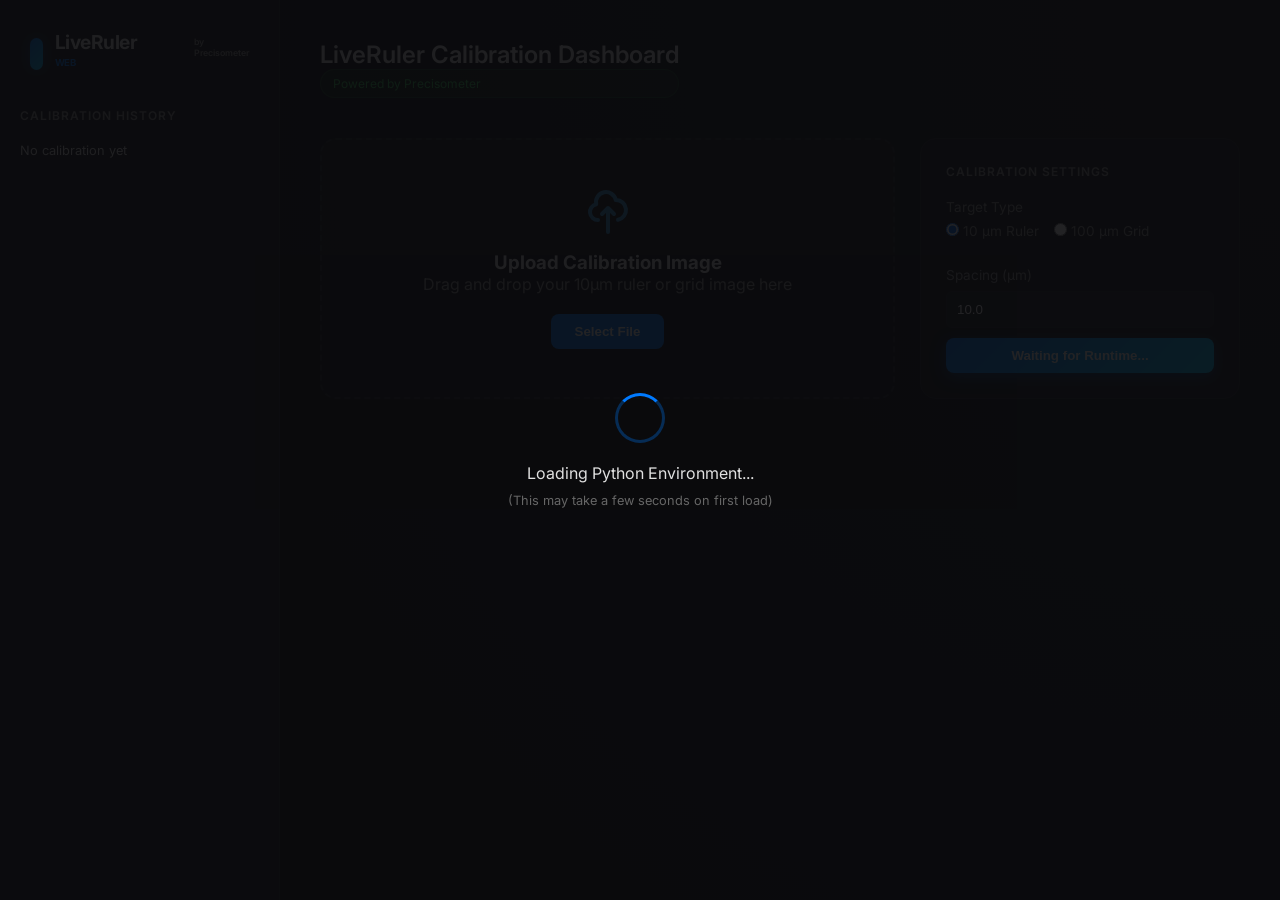
==== docs/index.html @ 35a40a42 "Add docs folder for GitHub Pages" ====
<!DOCTYPE html>
<html lang="en">
<head>
    <meta charset="UTF-8">
    <meta name="viewport" content="width=device-width, initial-scale=1.0">
    <title>LiveRuler Web - Microscope Calibration</title>
    <link href="https://fonts.googleapis.com/css2?family=Inter:wght@300;400;500;600;700&display=swap" rel="stylesheet">
    <link rel="stylesheet" href="static/css/style.css">
    <!-- PyScript JS/CSS -->
    <link rel="stylesheet" href="https://pyscript.net/releases/2024.1.1/core.css" />
    <script type="module" src="https://pyscript.net/releases/2024.1.1/core.js"></script>
    <style>
        .loading-overlay {
            position: fixed;
            top: 0; left: 0; width: 100%; height: 100%;
            background: rgba(10, 11, 13, 0.9);
            display: flex; flex-direction: column; 
            align-items: center; justify-content: center;
            z-index: 9999;
        }
        .spinner {
            width: 50px; height: 50px;
            border: 3px solid rgba(0, 122, 255, 0.3);
            border-top: 3px solid var(--accent);
            border-radius: 50%;
            animation: spin 1s linear infinite;
            margin-bottom: 20px;
        }
        @keyframes spin { 100% { transform: rotate(360deg); } }
        #history-list { font-size: 0.8rem; }
        .pyscript-hidden { display: none; }
    </style>
</head>
<body>
    <div id="loading" class="loading-overlay">
        <div class="spinner"></div>
        <p>Loading Python Environment...</p>
        <p style="font-size: 0.8rem; color: #666; margin-top: 10px;">(This may take a few seconds on first load)</p>
    </div>

    <div class="app-container">
        <aside class="sidebar">
            <div class="logo-area">
                <div class="logo-icon"></div>
                <h1>LiveRuler <span style="font-size: 0.6rem; color: var(--accent); vertical-align: super;">WEB</span></h1>
                <p style="font-size: 0.55rem; color: var(--text-dim); margin-top: -15px; margin-left: 45px; font-weight: 600;">by Precisometer</p>
            </div>
            <nav class="history-panel">
                <div class="section-title">Calibration History</div>
                <div id="history-list" class="history-list">
                    <div class="empty-msg">No calibration yet</div>
                </div>
            </nav>
        </aside>

        <main class="main-content">
            <header>
                <div class="header-left">
                    <h2>LiveRuler Calibration Dashboard</h2>
                    <div class="status-badge">Powered by Precisometer</div>
                </div>
                <!-- Removed local logo reference for portability -->
            </header>

            <section class="calibration-hero">
                <div class="card upload-card" id="drop-zone">
                    <div class="upload-content">
                        <div class="upload-icon"></div>
                        <h3>Upload Calibration Image</h3>
                        <p>Drag and drop your 10µm ruler or grid image here</p>
                        <input type="file" id="file-input" hidden accept="image/*">
                        <button class="btn btn-primary" id="select-btn">Select File</button>
                    </div>
                </div>

                <div class="card settings-card">
                    <div class="section-title">Calibration Settings</div>
                    <div class="form-group">
                        <label>Target Type</label>
                        <div class="radio-group">
                            <label class="radio-label">
                                <input type="radio" name="target-type" value="ruler" checked> 10 µm Ruler
                            </label>
                            <label class="radio-label">
                                <input type="radio" name="target-type" value="grid"> 100 µm Grid
                            </label>
                        </div>
                    </div>
                    <div class="form-group">
                        <label>Spacing (µm)</label>
                        <input type="number" id="spacing-input" value="10.0" step="0.1">
                    </div>
                    <button class="btn btn-glow" id="run-btn" disabled>Waiting for Runtime...</button>
                </div>
            </section>

            <section class="results-container" id="results-view" style="display: none;">
                <div class="results-header" style="display: flex; justify-content: space-between; align-items: center; margin-bottom: 20px;">
                    <div class="section-title" style="margin-bottom: 0;">Analysis Results</div>
                    <button class="copy-btn" id="close-btn">Close Results</button>
                </div>
                <div class="results-grid">
                    <div class="card result-card" style="grid-column: span 2;">
                        <span class="label">PIXEL SCALE</span>
                        <div class="value-row">
                            <span id="scale-val" class="main-value">0.000000</span>
                            <button class="copy-btn" id="copy-btn">Copy</button>
                        </div>
                    </div>
                    <div class="card alignment-card">
                        <span class="label">ORIENTATION</span>
                        <div class="value-row">
                            <span id="tilt-angle-val" class="main-value">0.00°</span>
                            <span class="badge success">Corrected</span>
                        </div>
                    </div>
                    <div class="card metadata-card">
                        <span class="label">RESOLUTION</span>
                        <div class="value-row">
                            <span id="resolution-val" class="main-value">0 x 0</span>
                        </div>
                    </div>
                </div>

                <div class="card visual-verification">
                    <div class="section-title">Visual Verification</div>
                    <div class="debug-img-container">
                        <img id="debug-img" src="" alt="Calibration Debug View">
                    </div>
                </div>
            </section>
        </main>
    </div>

    <!-- Toast for notifications -->
    <div id="toast" class="toast">Copied to clipboard!</div>

    <script type="py" config='{
        "packages": ["numpy", "opencv-python", "scipy", "matplotlib"],
        "files": {
            "calibration_core.py": "./calibration_core.py"
        }
    }'>
from pyodide.http import pyfetch
from pyodide.ffi import create_proxy
from js import document, Uint8Array, window, FileReader, JSON
import calibration_core
import io

selected_file_data = None

async def handle_file(event):
    global selected_file_data
    file_list = event.target.files
    if file_list.length > 0:
        file = file_list.item(0)
        array_buffer = await file.array_buffer()
        selected_file_data = array_buffer.to_bytes()
        document.querySelector('.upload-card h3').textContent = file.name
        document.querySelector('.upload-card p').textContent = f"File selected ({len(selected_file_data)//1024} KB)"

async def run_analysis(event):
    if selected_file_data is None:
        window.alert("Please select an image first.")
        return
        
    btn = document.getElementById('run-btn')
    btn.textContent = "Analyzing..."
    btn.disabled = True
    
    try:
        spacing = float(document.getElementById('spacing-input').value)
        results = calibration_core.process_image_data(selected_file_data, spacing)
        
        if "error" in results:
            window.alert(f"Error: {results['error']}")
        else:
            show_results(results)
    except Exception as e:
        window.alert(f"Failed: {str(e)}")
    finally:
        btn.textContent = "Run Analysis"
        btn.disabled = False

def show_results(data):
    document.getElementById('results-view').style.display = 'block'
    document.getElementById('scale-val').textContent = f"{data['scale']:.6f}"
    document.getElementById('tilt-angle-val').textContent = f"{data['tilt_angle']:.2f}°"
    document.getElementById('resolution-val').textContent = f"{data['width']} x {data['height']}"
    document.getElementById('debug-img').src = data['debug_img']
    document.getElementById('results-view').scrollIntoView()
    
    # Store in history (simple version for web)
    add_to_history(data)

def add_to_history(data):
    # This is just for the current session in the web version
    h_list = document.getElementById('history-list')
    if h_list.querySelector('.empty-msg'):
        h_list.innerHTML = ''
    
    import datetime
    ts = datetime.datetime.now().strftime("%H:%M:%S")
    
    item = document.createElement('div')
    item.className = 'history-item'
    item.innerHTML = f"""
        <div class="ts">{ts}</div>
        <div class="file-name">Measurement</div>
        <div class="ts">{data['scale']:.4f} \u00b5m/px</div>
    """
    h_list.prepend(item)

# Wire up events
file_input = document.getElementById('file-input')
file_input.onchange = create_proxy(handle_file)

select_btn = document.getElementById('select-btn')
select_btn.onclick = create_proxy(lambda e: file_input.click())

run_btn = document.getElementById('run-btn')
run_btn.onclick = create_proxy(run_analysis)

# Cleanup UI once loaded
document.getElementById('loading').style.display = 'none'
run_btn.disabled = False
run_btn.textContent = "Run Analysis"

# Copy/Close buttons logic in JS below
    </script>

    <script>
        // Simple JS for UI interactions
        document.getElementById('copy-btn').onclick = () => {
            const val = document.getElementById('scale-val').textContent;
            navigator.clipboard.writeText(val).then(() => {
                const toast = document.getElementById('toast');
                toast.classList.add('show');
                setTimeout(() => toast.classList.remove('show'), 2000);
            });
        };
        document.getElementById('close-btn').onclick = () => {
            document.getElementById('results-view').style.display = 'none';
        };

        // Handle drop zone
        const dropZone = document.getElementById('drop-zone');
        dropZone.addEventListener('dragover', (e) => {
            e.preventDefault();
            dropZone.classList.add('dragover');
        });
        dropZone.addEventListener('dragleave', () => dropZone.classList.remove('dragover'));
        dropZone.addEventListener('drop', (e) => {
            e.preventDefault();
            dropZone.classList.remove('dragover');
            if (e.dataTransfer.files.length > 0) {
                document.getElementById('file-input').files = e.dataTransfer.files;
                document.getElementById('file-input').dispatchEvent(new Event('change'));
            }
        });
    </script>
</body>
</html>
---- docs/static/css/style.css ----
:root {
    --bg-dark: #0a0b0d;
    --bg-card: #14161a;
    --accent: #007aff;
    --accent-glow: rgba(0, 122, 255, 0.4);
    --text-main: #e0e0e0;
    --text-dim: #949494;
    --border: #22252a;
    --success: #34c759;
}

* {
    box-sizing: border-box;
    margin: 0;
    padding: 0;
}

body {
    font-family: 'Inter', sans-serif;
    background-color: var(--bg-dark);
    color: var(--text-main);
    height: 100vh;
    overflow: hidden;
}

.app-container {
    display: flex;
    height: 100vh;
}

/* Sidebar */
.sidebar {
    width: 280px;
    background-color: var(--bg-card);
    border-right: 1px solid var(--border);
    display: flex;
    flex-direction: column;
}

.logo-area {
    padding: 30px;
    display: flex;
    align-items: center;
    gap: 12px;
}

.logo-icon {
    width: 32px;
    height: 32px;
    background: linear-gradient(135deg, #007aff, #00c6ff);
    border-radius: 8px;
    box-shadow: 0 0 15px var(--accent-glow);
}

.logo-area h1 {
    font-size: 1.2rem;
    font-weight: 700;
    letter-spacing: -0.5px;
}

.history-panel {
    flex: 1;
    overflow-y: auto;
    padding: 0 20px 20px;
}

.section-title {
    font-size: 0.75rem;
    font-weight: 600;
    color: var(--text-dim);
    text-transform: uppercase;
    letter-spacing: 1px;
    margin-bottom: 20px;
}

.history-list {
    display: flex;
    flex-direction: column;
    gap: 10px;
}

.history-item {
    background: #1c1f24;
    padding: 12px;
    border-radius: 8px;
    border: 1px solid transparent;
    cursor: pointer;
    transition: all 0.2s;
}

.history-item:hover {
    border-color: var(--accent);
    background: #23272d;
}

.history-item .ts {
    font-size: 0.7rem;
    color: var(--text-dim);
    margin-bottom: 4px;
}

.history-item .file-name {
    font-size: 0.85rem;
    font-weight: 500;
}

/* Main Content */
.main-content {
    flex: 1;
    padding: 40px;
    overflow-y: auto;
    background: radial-gradient(circle at top right, #111418, transparent);
}

header {
    display: flex;
    justify-content: space-between;
    align-items: center;
    margin-bottom: 40px;
}

header h2 {
    font-size: 1.5rem;
    font-weight: 600;
}

.status-badge {
    font-size: 0.75rem;
    background: rgba(52, 199, 89, 0.1);
    color: var(--success);
    padding: 6px 12px;
    border-radius: 20px;
    border: 1px solid rgba(52, 199, 89, 0.2);
}

.calibration-hero {
    display: grid;
    grid-template-columns: 1fr 320px;
    gap: 25px;
    margin-bottom: 30px;
}

.card {
    background: var(--bg-card);
    border: 1px solid var(--border);
    border-radius: 16px;
    padding: 25px;
    transition: transform 0.2s, box-shadow 0.2s;
}

.upload-card {
    display: flex;
    align-items: center;
    justify-content: center;
    min-height: 250px;
    border: 2px dashed var(--border);
    background: rgba(20, 22, 26, 0.5);
}

.upload-card.dragover {
    border-color: var(--accent);
    background: rgba(0, 122, 255, 0.05);
}

.upload-content {
    text-align: center;
}

.upload-icon {
    width: 48px;
    height: 48px;
    margin: 0 auto 15px;
    background: url('data:image/svg+xml;utf8,<svg xmlns="http://www.w3.org/2000/svg" fill="none" viewBox="0 0 24 24" stroke="%233498db"><path stroke-linecap="round" stroke-linejoin="round" stroke-width="2" d="M7 16a4 4 0 01-.88-7.903A5 5 0 1115.9 6L16 6a5 5 0 011 9.9M15 13l-3-3m0 0l-3 3m3-3v12"/></svg>') no-repeat center;
}

.upload-content p {
    color: var(--text-dim);
    margin-bottom: 20px;
}

.btn {
    padding: 10px 24px;
    border-radius: 8px;
    font-weight: 600;
    cursor: pointer;
    border: none;
    transition: 0.2s;
}

.btn-primary {
    background-color: var(--accent);
    color: white;
}

.btn-primary:hover {
    background-color: #0066d6;
}

.btn-glow {
    width: 100%;
    margin-top: 10px;
    background: linear-gradient(135deg, #007aff, #00c6ff);
    color: white;
    box-shadow: 0 4px 15px var(--accent-glow);
}

.btn-glow:hover {
    transform: translateY(-2px);
    box-shadow: 0 6px 20px var(--accent-glow);
}

.form-group {
    margin-top: 20px;
}

.form-group label {
    display: block;
    font-size: 0.85rem;
    color: var(--text-dim);
    margin-bottom: 8px;
}

.radio-group {
    display: flex;
    gap: 15px;
}

.radio-label {
    font-size: 0.9rem;
    display: flex;
    align-items: center;
    gap: 6px;
}

input[type="number"] {
    width: 100%;
    background: #1c1f24;
    border: 1px solid var(--border);
    color: white;
    padding: 10px;
    border-radius: 6px;
}

/* Results section */
.results-grid {
    display: grid;
    grid-template-columns: 1fr 1fr;
    gap: 25px;
    margin-bottom: 25px;
}

.result-card .label {
    font-size: 0.75rem;
    font-weight: 700;
    color: var(--accent);
    letter-spacing: 0.5px;
}

.value-row {
    display: flex;
    justify-content: space-between;
    align-items: center;
    margin-top: 10px;
}

.main-value {
    font-size: 2rem;
    font-weight: 700;
    font-family: monospace;
}

.copy-btn {
    background: transparent;
    border: 1px solid var(--border);
    color: var(--text-dim);
    padding: 4px 10px;
    border-radius: 4px;
    font-size: 0.7rem;
    cursor: pointer;
}

.copy-btn:hover {
    color: white;
    border-color: var(--text-dim);
}

.visual-verification .debug-img-container {
    width: 100%;
    background: #000;
    border-radius: 12px;
    overflow: hidden;
    margin-top: 15px;
    min-height: 800px;
}

#debug-img {
    width: 100%;
    display: block;
}

.toast {
    position: fixed;
    bottom: 30px;
    left: 50%;
    transform: translateX(-50%) translateY(100px);
    background: var(--accent);
    color: white;
    padding: 12px 24px;
    border-radius: 30px;
    font-weight: 600;
    transition: transform 0.3s cubic-bezier(0.18, 0.89, 0.32, 1.28);
}

/* branding */
.header-right .brand-logo {
    height: 48px;
    filter: drop-shadow(0 0 10px rgba(0, 122, 255, 0.2));
}

.badge {
    padding: 2px 8px;
    border-radius: 4px;
    font-size: 0.65rem;
    font-weight: 700;
}

.badge.success {
    background: rgba(52, 199, 89, 0.2);
    color: var(--success);
}

/* History Item adjustments */
.history-item {
    position: relative;
    padding-right: 40px;
}

.delete-action {
    position: absolute;
    right: 12px;
    top: 50%;
    transform: translateY(-50%);
    opacity: 0.3;
    transition: opacity 0.2s, color 0.2s;
    cursor: pointer;
}

.history-item:hover .delete-action {
    opacity: 0.8;
}

.delete-action:hover {
    color: #ff3b30;
    opacity: 1 !important;
}

.trash-icon {
    width: 18px;
    height: 18px;
    display: inline-block;
    background: url('data:image/svg+xml;utf8,<svg xmlns="http://www.w3.org/2000/svg" fill="none" viewBox="0 0 24 24" stroke="currentColor"><path stroke-linecap="round" stroke-linejoin="round" stroke-width="2" d="M19 7l-.867 12.142A2 2 0 0116.138 21H7.862a2 2 0 01-1.995-1.858L5 7m5 4v6m4-6v6m1-10V4a1 1 0 00-1-1h-4a1 1 0 00-1 1v3M4 7h16"/></svg>') no-repeat center;
}
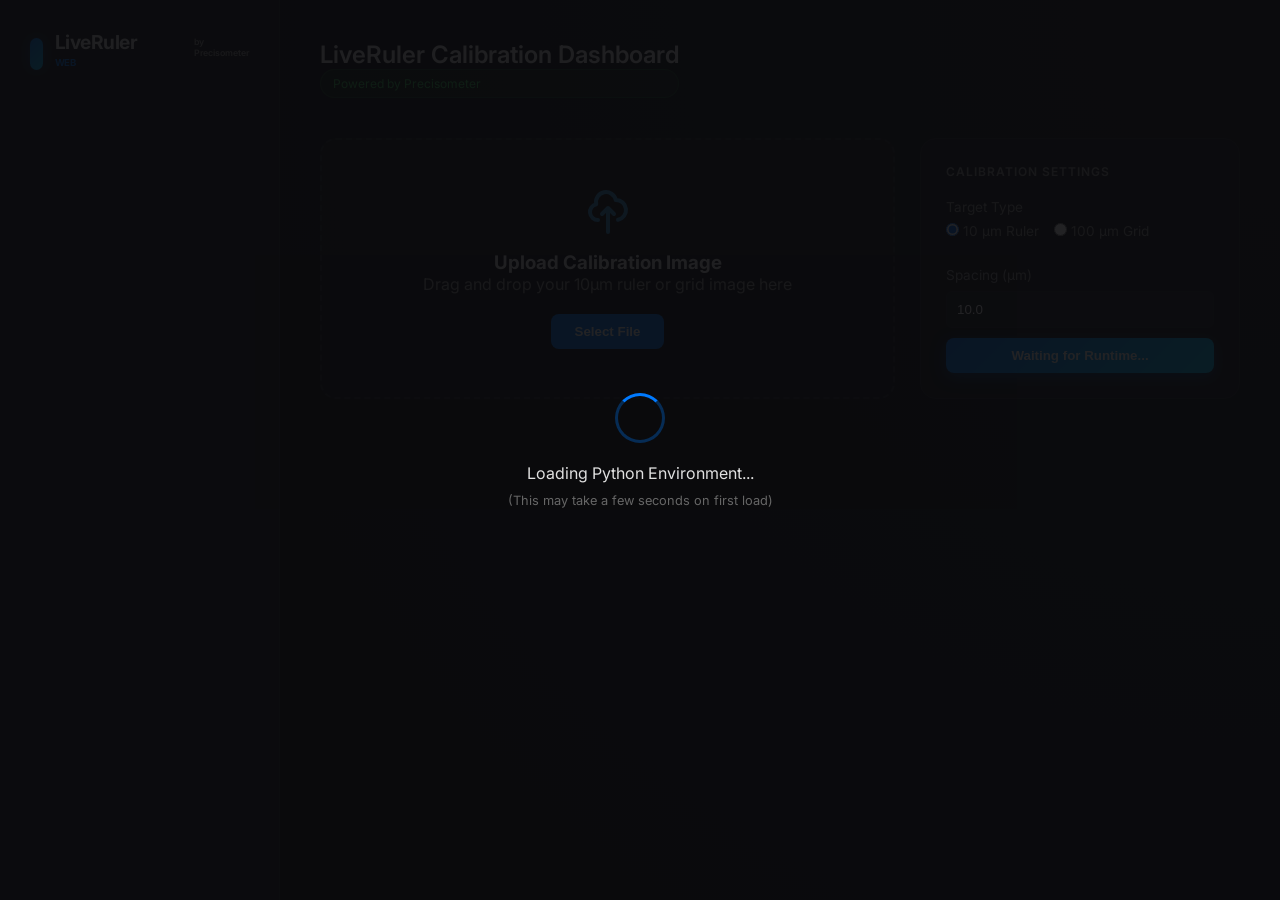
==== commit ea091c11: "Enhance privacy: remove history tracking and ensure ephemeral sessions" ====
--- a/docs/index.html
+++ b/docs/index.html
@@ -45,7 +45,7 @@
                 <h1>LiveRuler <span style="font-size: 0.6rem; color: var(--accent); vertical-align: super;">WEB</span></h1>
                 <p style="font-size: 0.55rem; color: var(--text-dim); margin-top: -15px; margin-left: 45px; font-weight: 600;">by Precisometer</p>
             </div>
-            <nav class="history-panel">
+            <nav class="history-panel" style="display: none;">
                 <div class="section-title">Calibration History</div>
                 <div id="history-list" class="history-list">
                     <div class="empty-msg">No calibration yet</div>
@@ -141,9 +141,8 @@
             "calibration_core.py": "./calibration_core.py"
         }
     }'>
-from pyodide.http import pyfetch
 from pyodide.ffi import create_proxy
-from js import document, Uint8Array, window, FileReader, JSON
+from js import document, window, Uint8Array
 import calibration_core
 import io
 
@@ -151,13 +150,25 @@
 
 async def handle_file(event):
     global selected_file_data
-    file_list = event.target.files
-    if file_list.length > 0:
-        file = file_list.item(0)
-        array_buffer = await file.array_buffer()
-        selected_file_data = array_buffer.to_bytes()
-        document.querySelector('.upload-card h3').textContent = file.name
-        document.querySelector('.upload-card p').textContent = f"File selected ({len(selected_file_data)//1024} KB)"
+    try:
+        # Get the JS file object directly
+        files = event.target.files
+        if files.length > 0:
+            file = files[0]
+            print(f"File selected: {file.name}")
+            
+            document.querySelector('.upload-card h3').textContent = "Reading file..."
+            
+            # Use the correct JS method name (camelCase)
+            js_buffer = await file.arrayBuffer()
+            selected_file_data = js_buffer.to_bytes()
+            
+            document.querySelector('.upload-card h3').textContent = file.name
+            document.querySelector('.upload-card p').textContent = f"File ready ({len(selected_file_data)//1024} KB)"
+            print("File data loaded successfully.")
+    except Exception as e:
+        print(f"Error handling file: {str(e)}")
+        window.alert(f"Error reading file: {str(e)}")
 
 async def run_analysis(event):
     if selected_file_data is None:
@@ -170,61 +181,52 @@
     
     try:
         spacing = float(document.getElementById('spacing-input').value)
+        print(f"Starting analysis with spacing: {spacing}um")
+        
         results = calibration_core.process_image_data(selected_file_data, spacing)
         
         if "error" in results:
+            print(f"Analysis error: {results['error']}")
             window.alert(f"Error: {results['error']}")
         else:
+            print("Analysis successful.")
             show_results(results)
     except Exception as e:
+        print(f"Analysis failed: {str(e)}")
         window.alert(f"Failed: {str(e)}")
     finally:
         btn.textContent = "Run Analysis"
         btn.disabled = False
 
 def show_results(data):
-    document.getElementById('results-view').style.display = 'block'
-    document.getElementById('scale-val').textContent = f"{data['scale']:.6f}"
-    document.getElementById('tilt-angle-val').textContent = f"{data['tilt_angle']:.2f}°"
-    document.getElementById('resolution-val').textContent = f"{data['width']} x {data['height']}"
-    document.getElementById('debug-img').src = data['debug_img']
-    document.getElementById('results-view').scrollIntoView()
-    
-    # Store in history (simple version for web)
-    add_to_history(data)
+    try:
+        document.getElementById('results-view').style.display = 'block'
+        document.getElementById('scale-val').textContent = f"{data['scale']:.6f}"
+        document.getElementById('tilt-angle-val').textContent = f"{data['tilt_angle']:.2f}°"
+        document.getElementById('resolution-val').textContent = f"{data['width']} x {data['height']}"
+        document.getElementById( 'debug-img').src = data['debug_img']
+        document.getElementById('results-view').scrollIntoView()
+    except Exception as e:
+        print(f"Error showing results: {str(e)}")
 
 def add_to_history(data):
-    # This is just for the current session in the web version
-    h_list = document.getElementById('history-list')
-    if h_list.querySelector('.empty-msg'):
-        h_list.innerHTML = ''
-    
-    import datetime
-    ts = datetime.datetime.now().strftime("%H:%M:%S")
-    
-    item = document.createElement('div')
-    item.className = 'history-item'
-    item.innerHTML = f"""
-        <div class="ts">{ts}</div>
-        <div class="file-name">Measurement</div>
-        <div class="ts">{data['scale']:.4f} \u00b5m/px</div>
-    """
-    h_list.prepend(item)
-
-# Wire up events
+    pass
+
+# Wire up events using addEventListener for better reliability
 file_input = document.getElementById('file-input')
-file_input.onchange = create_proxy(handle_file)
+file_input.addEventListener("change", create_proxy(handle_file))
 
 select_btn = document.getElementById('select-btn')
-select_btn.onclick = create_proxy(lambda e: file_input.click())
+select_btn.addEventListener("click", create_proxy(lambda e: file_input.click()))
 
 run_btn = document.getElementById('run-btn')
-run_btn.onclick = create_proxy(run_analysis)
+run_btn.addEventListener("click", create_proxy(run_analysis))
 
 # Cleanup UI once loaded
 document.getElementById('loading').style.display = 'none'
 run_btn.disabled = False
 run_btn.textContent = "Run Analysis"
+print("LiveRuler Python Runtime Ready.")
 
 # Copy/Close buttons logic in JS below
     </script>
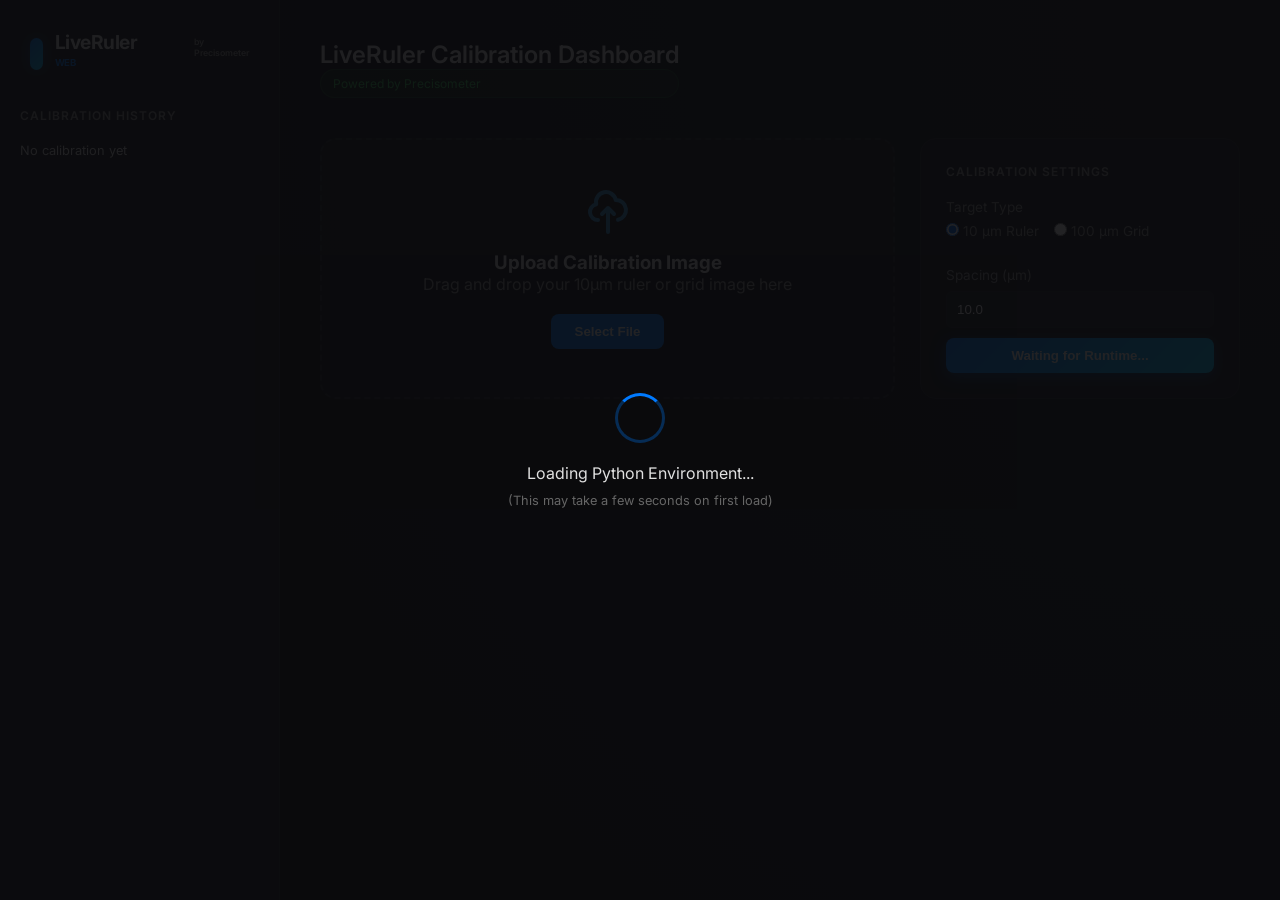
==== commit 880ca2a6: "feat" ====
--- a/docs/index.html
+++ b/docs/index.html
@@ -45,7 +45,7 @@
                 <h1>LiveRuler <span style="font-size: 0.6rem; color: var(--accent); vertical-align: super;">WEB</span></h1>
                 <p style="font-size: 0.55rem; color: var(--text-dim); margin-top: -15px; margin-left: 45px; font-weight: 600;">by Precisometer</p>
             </div>
-            <nav class="history-panel" style="display: none;">
+            <nav class="history-panel">
                 <div class="section-title">Calibration History</div>
                 <div id="history-list" class="history-list">
                     <div class="empty-msg">No calibration yet</div>
@@ -151,10 +151,10 @@
 async def handle_file(event):
     global selected_file_data
     try:
-        # Get the JS file object directly
+        # Get the JS file object correctly
         files = event.target.files
         if files.length > 0:
-            file = files[0]
+            file = files.item(0)
             print(f"File selected: {file.name}")
             
             document.querySelector('.upload-card h3').textContent = "Reading file..."
@@ -206,11 +206,29 @@
         document.getElementById('resolution-val').textContent = f"{data['width']} x {data['height']}"
         document.getElementById( 'debug-img').src = data['debug_img']
         document.getElementById('results-view').scrollIntoView()
+        add_to_history(data)
     except Exception as e:
         print(f"Error showing results: {str(e)}")
 
 def add_to_history(data):
-    pass
+    try:
+        h_list = document.getElementById('history-list')
+        if h_list.querySelector('.empty-msg'):
+            h_list.innerHTML = ''
+        
+        import datetime
+        ts = datetime.datetime.now().strftime("%H:%M:%S")
+        
+        item = document.createElement('div')
+        item.className = 'history-item'
+        # Only keeping scale and timestamp, no image
+        item.innerHTML = f"""
+            <div class="ts">{ts}</div>
+            <div class="file-name">Measurement</div>
+            <div class="ts" style="color: var(--accent); font-weight: 700;">{data['scale']:.6f} \u00b5m/px</div>
+        """
+        h_list.prepend(item)
+    except: pass
 
 # Wire up events using addEventListener for better reliability
 file_input = document.getElementById('file-input')
